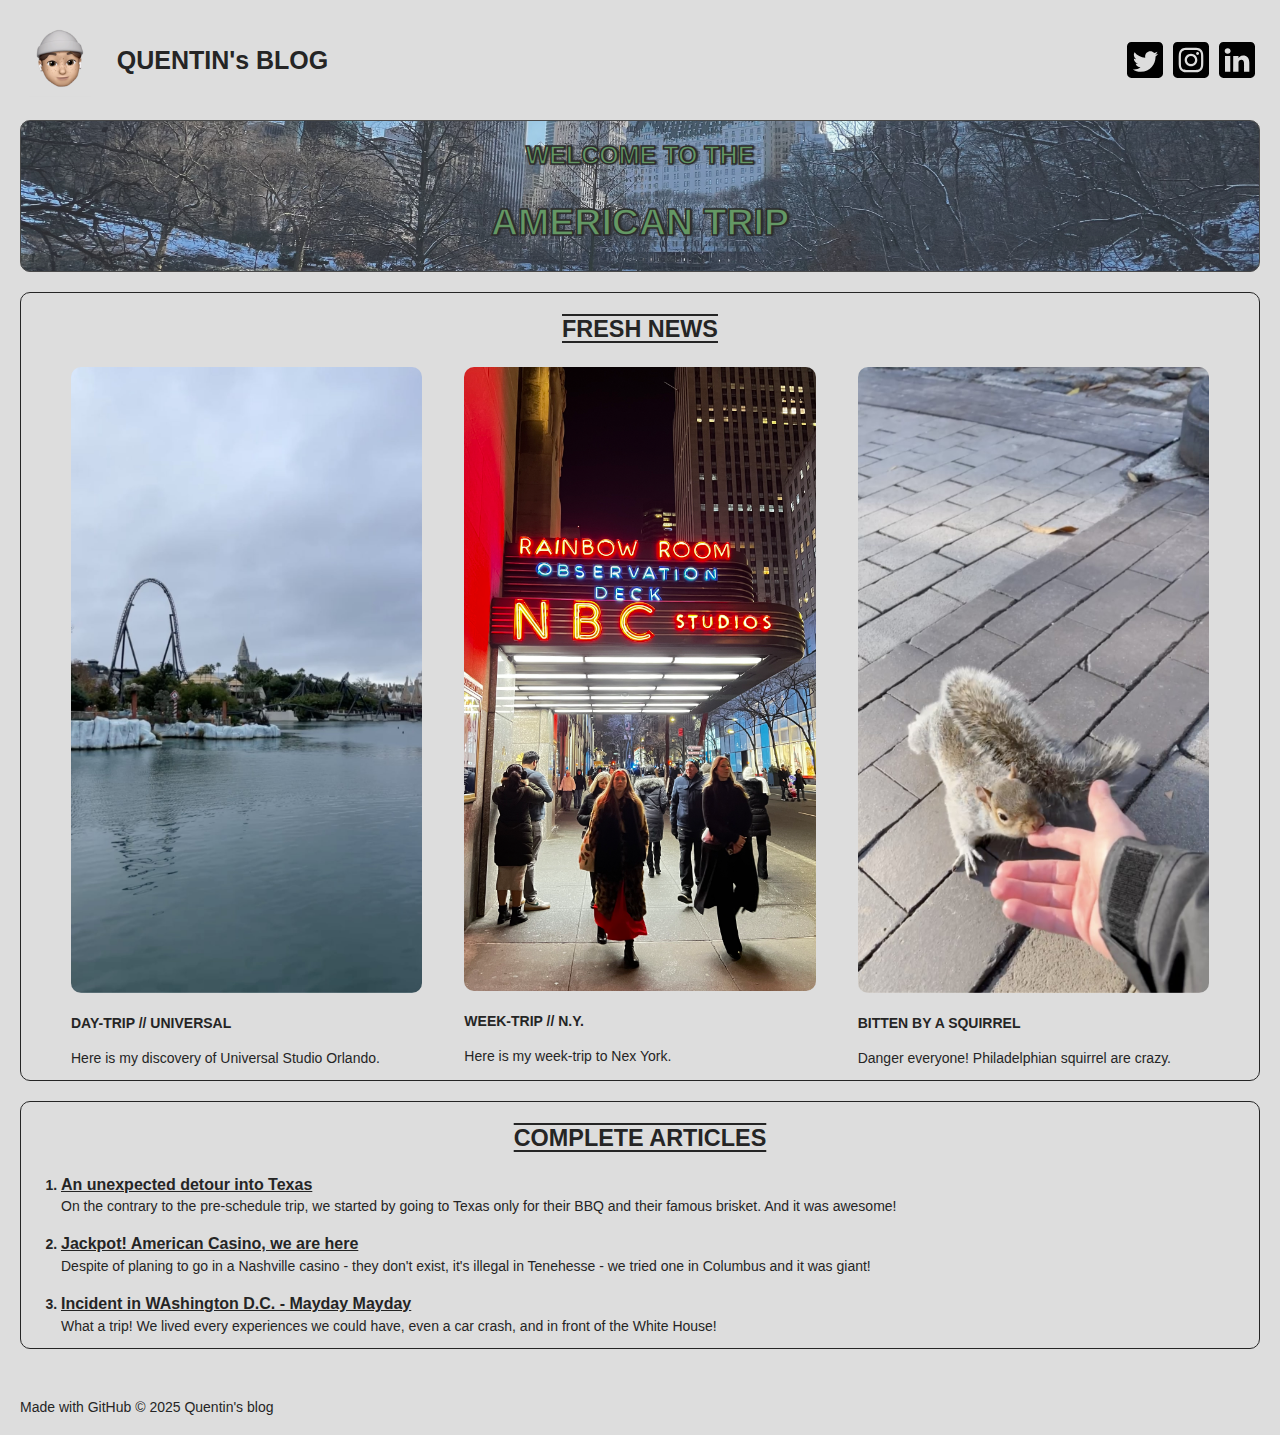
==== index.html @ 6ad4c98b "initial" ====
<!doctype html>
<html class="no-js" lang="en">

<head>
  <meta charset="utf-8">
  <title>Quentin's blog</title>
  <meta name="description" content="Welcome to my blog in the US.">
  <meta name="viewport" content="width=device-width, initial-scale=1">

  <meta property="og:title" content="">
  <meta property="og:type" content="">
  <meta property="og:url" content="">
  <meta property="og:image" content="">

  <link rel="manifest" href="site.webmanifest">
  <link rel="icon" href="icon.png">
  <!-- Place favicon.ico in the root directory -->

  <link rel="stylesheet" href="./css/normalize.css">
  <link rel="stylesheet" href="./css/main.css">

  <meta name="theme-color" content="#fafafa">
</head>

<body>
	<header>
		<div class="face-logo">
			<a class="face-link" href="https://quentinleh.github.io/project-1/">
				<img src="./img/face-logo.png" width="80px" alt="face-logo">
			</a>
		</div>
		<h1 id="top">QUENTIN's BLOG</h1>
		<div class="sm-bar">
			<ul class="social-media-list">
				<li>
					<a href="https://x.com/QuentinLEH" target="_blank">
						<img src="./img/twitter.svg" alt="twitter">
					</a>
				</li>
				<li>
					<a href="https://www.instagram.com/quentin_lehmann/" target="_blank">
						<img src="./img/instagram.svg" alt="instagram">
					</a>
				</li>
				<li>
					<a href="https://www.linkedin.com/in/quentin-lehmann/" target="_blank">
						<img src="./img/linkedin.svg" alt="linkedin">
					</a>
				</li>
			</ul>
		</div>
	</header>

	<main>
		<section class="container-1">
			<div class="zone-c1">
				<p>WELCOME TO THE</p>
				<h2 class="top-content-c1">AMERICAN TRIP</h2>
			</div>
		</section>

		<section class="container-2">
			<div class="zone-c2">
				<div class="top-content">
					<h3>FRESH NEWS</h3>
				</div>
				<div class="list-c2">
					<article class="list-item-c2">
						<a class="link-list-c2" href="https://www.notion.com/" target="_blank">
								<img class="img-list-c2" src="./img/img-universal.jpg" alt="day-trip-to-universal-studio-orlando">
								<h4>DAY-TRIP // UNIVERSAL</h4>
								<p>Here is my discovery of Universal Studio Orlando.</p>
						</a>
					</article>
					<article class="list-item-c2">
						<a class="link-list-c2" href="https://www.notion.com/" target="_blank">
								<img class="img-list-c2" src="./img/img-ny-trip.jpg" alt="week-trip-to-new-york">
								<h4>WEEK-TRIP // N.Y.</h4>
								<p>Here is my week-trip to Nex York.</p>
						</a>
					</article>
					<article class="list-item-c2">
						<a class="link-list-c2" href="https://www.notion.com/" target="_blank">
								<img class="img-list-c2" src="./img/img-sqr-bite.jpg" alt="bitten-by-a-squirrel">
								<h4>BITTEN BY A SQUIRREL</h4>
								<p>Danger everyone! Philadelphian squirrel are crazy.</p>
						</a>
					</article>
					</a>
				</div>
			</div>
		</section>

		<section class="container-3">
			<div class="zone-c3">
				<div class="top-content">
					<h3>COMPLETE ARTICLES</h3>
				</div>
				<div class="number-list">
					<ol>
						<li>
							<article>
								<a href="https://www.notion.com/" target="_blank">
									<h4 class="tittle-list">An unexpected detour into Texas</h4>
									<p class="p-list">On the contrary to the pre-schedule trip, we started by going to Texas only for their BBQ and their famous brisket. And it was awesome!</p>
								</a>
							</article>
						</li>
						<li>
							<article>
								<a href="https://www.notion.com/" target="_blank">
									<h4 class="tittle-list">Jackpot! American Casino, we are here</h4>
									<p class="p-list">Despite of planing to go in a Nashville casino - they don't exist, it's illegal in Tenehesse - we tried one in Columbus and it was giant! </p>
								</a>
							</article>
						</li>
						<li>
							<article>
								<a href="https://www.notion.com/" target="_blank">
									<h4 class="tittle-list">Incident in WAshington D.C. - Mayday Mayday</h4>
									<p class="p-list">What a trip! We lived every experiences we could have, even a car crash, and in front of the White House!</p>
								</a>
							</article>
						</li>
					</ol>
				</div>
			</div>
		</section>
	</main>

	<footer>
		<span>Made with GitHub </span>
		&copy; 2025 Quentin's blog
	</footer>

	<script src="./js/main.js"></script>
</body>

</html>
---- css/main.css ----
html {
    scroll-behavior: smooth;
}

a:focus-visible {
    border: 5px solid #468847;
}

a:hover {
    color: #468847;
}

body {
    font-family: "Helvetica", sans-serif;
    margin: 20px;
    color: #252525;
    background-color: #dddddd;
    font-size: 14px;
    font-weight: light 300;
}

a {
    color: #468847;
    text-decoration: underline;
}

header {
    text-align: left;
    display: flex;
    align-items: center;
    position: relative;
}

.face-link {
    display: flex;
}

.face-logo a:hover {
    color: initial;
    opacity: 50%;
    text-decoration: none;
    background: none;
}

h1 {
    font-size: 25px;
}

.sm-bar {
    position: absolute;
    right: 0px;
}

ul.social-media-list img {
    padding: 5px;
    border-radius: 5px;
    width: 36px;
    height: 36px;
}

ul.social-media-list {
    list-style-type: none;
    margin: 0;
    padding: 0;
    font-size: 0px;
}

ul.social-media-list li {
    display: inline-block;
}

ul.social-media-list a:hover {
    opacity: 50%;
}

.container-1 {
    margin-top: 20px;
    margin-bottom: 20px;
    border: 1px solid #252525;
    border-radius: 10px;
    height: 150px;
    text-align: center;
    position: relative;
    background-image: url('../img/img-ny-view.jpg');
    opacity: 80%;
    background-repeat: no-repeat;
    background-size: cover;
    background-position: center center; 
}

.zone-c1 {
    color: #468847;
    font-size: 25px;
    font-weight: bold;
    -webkit-text-stroke: #000000 1.5px;
    text-shadow: #000000 2px 0 2px;
    position: absolute;
    top: 50%;
    left: 50%;
    transform: translate(-50%,-50%);
}

.container-2 {
    margin-top: 20px;
    margin-bottom: 20px;
    border: 1px solid #252525;
    border-radius: 10px;
}

.top-content {
    font-size: 20px;
    text-align: center;
    text-decoration: underline overline;
    text-underline-offset: 4px;
}

.zone-c2 {
    padding-left: 50px;
    padding-right: 50px;
}

.list-c2 {
    display: flex;
    justify-content: space-between;
}   

.list-item-c2 {
    display: flex;
    flex-direction: column;
    justify-content: space-between;
    width: calc(33.33333% - 28px);
}

.img-list-c2 {
    width: 100%;
    border-radius: 10px;
}

.list-item-c2 a {
    color: #252525;
    text-decoration: none;
    background: none;
}

.list-item-c2 a:hover {
    color: initial;
    opacity: 50%;
    text-decoration: none;
    background: none;
}

.container-3 {
    margin-top: 20px;
    margin-bottom: 50px;
    border: 1px solid #252525;
    border-radius: 10px;
}

.number-list a {
    color: #252525;
    text-decoration: none;
    background: none;
}

.number-list a:hover {
    color: initial;
    opacity: 50%;
    text-decoration: none;
    background: none;
}

.tittle-list {
    font-size: 16px;
    font-weight: 700;
    text-decoration: underline;
    margin-bottom: 4px;
}

.p-list {
    margin-top: 2px;
}

ol > li::marker {
    font-weight: bold;
  }
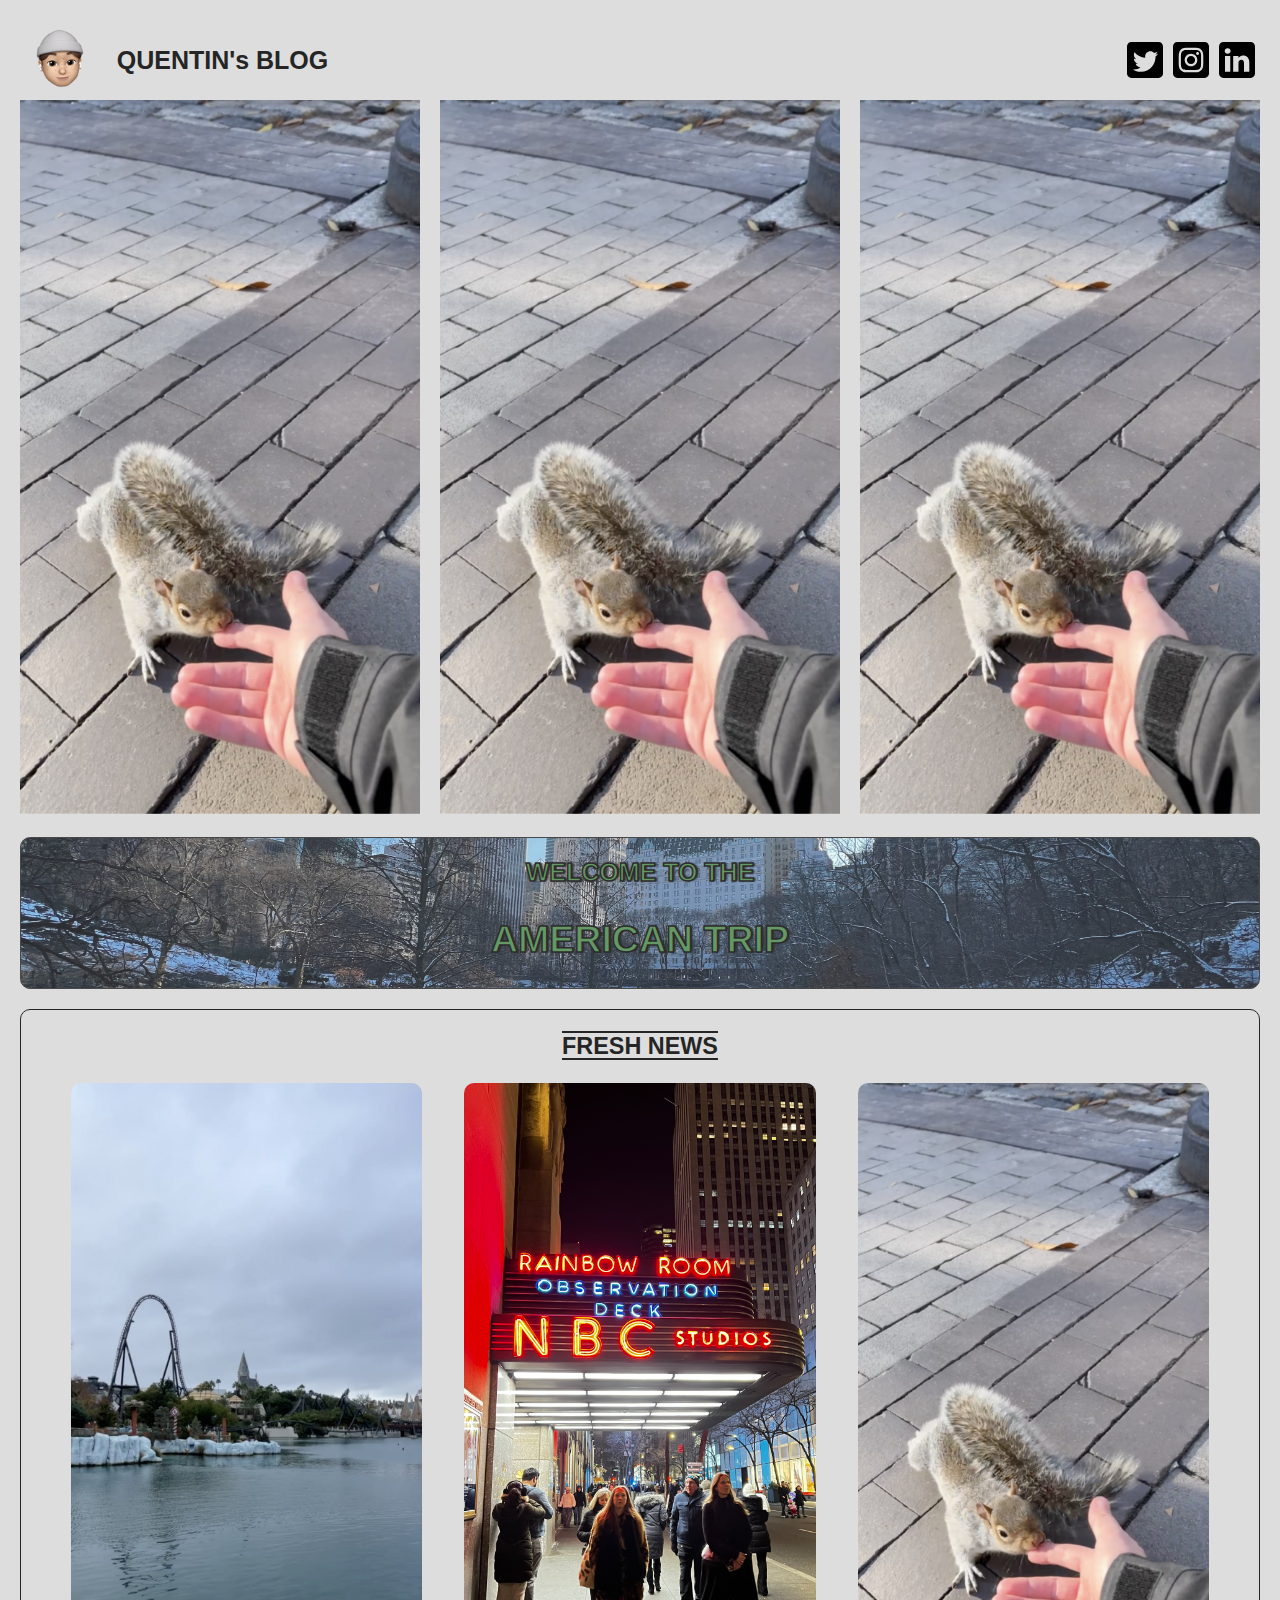
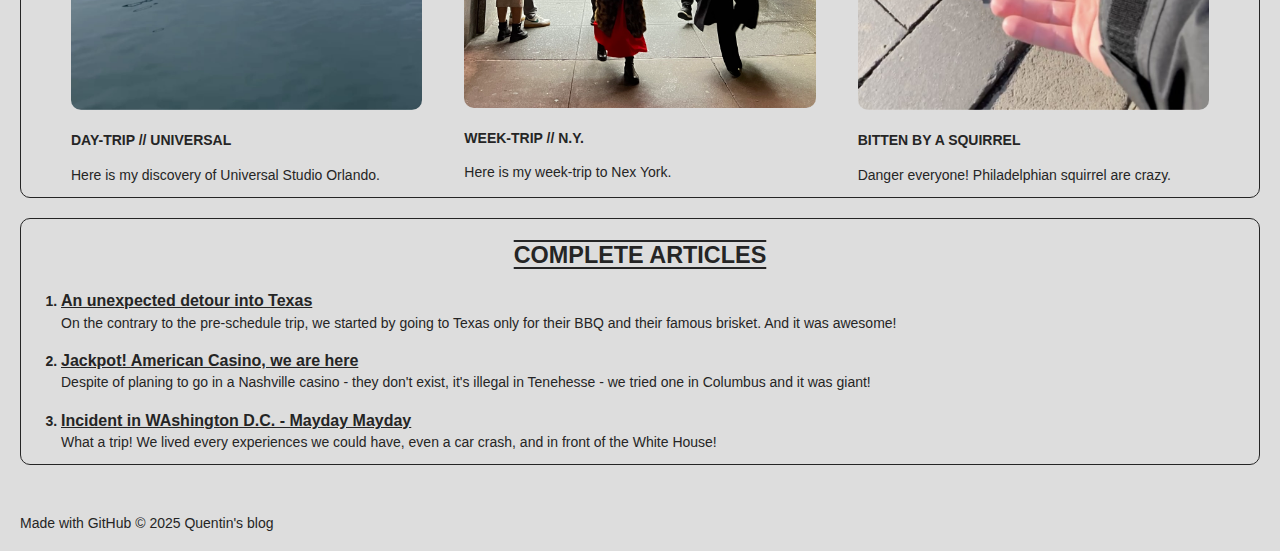
==== commit f8035a29: "test" ====
--- a/index.html
+++ b/index.html
@@ -52,6 +52,15 @@
 	</header>
 
 	<main>
+
+		<div class="test-container">
+			<div class="test-item-row">
+				<div> <img src="./img/img-sqr-bite.jpg" alt=""></div>
+				<div> <img src="./img/img-sqr-bite.jpg" alt=""></div>
+				<div> <img src="./img/img-sqr-bite.jpg" alt=""></div>
+			</div>
+		</div>
+
 		<section class="container-1">
 			<div class="zone-c1">
 				<p>WELCOME TO THE</p>
--- a/css/main.css
+++ b/css/main.css
@@ -183,3 +183,15 @@
 ol > li::marker {
     font-weight: bold;
   }
+
+
+
+.test-item-row {
+    display: flex;
+    gap: 20px;
+    justify-content: center;
+}
+
+.test-item-row img{
+    width: 100%;
+}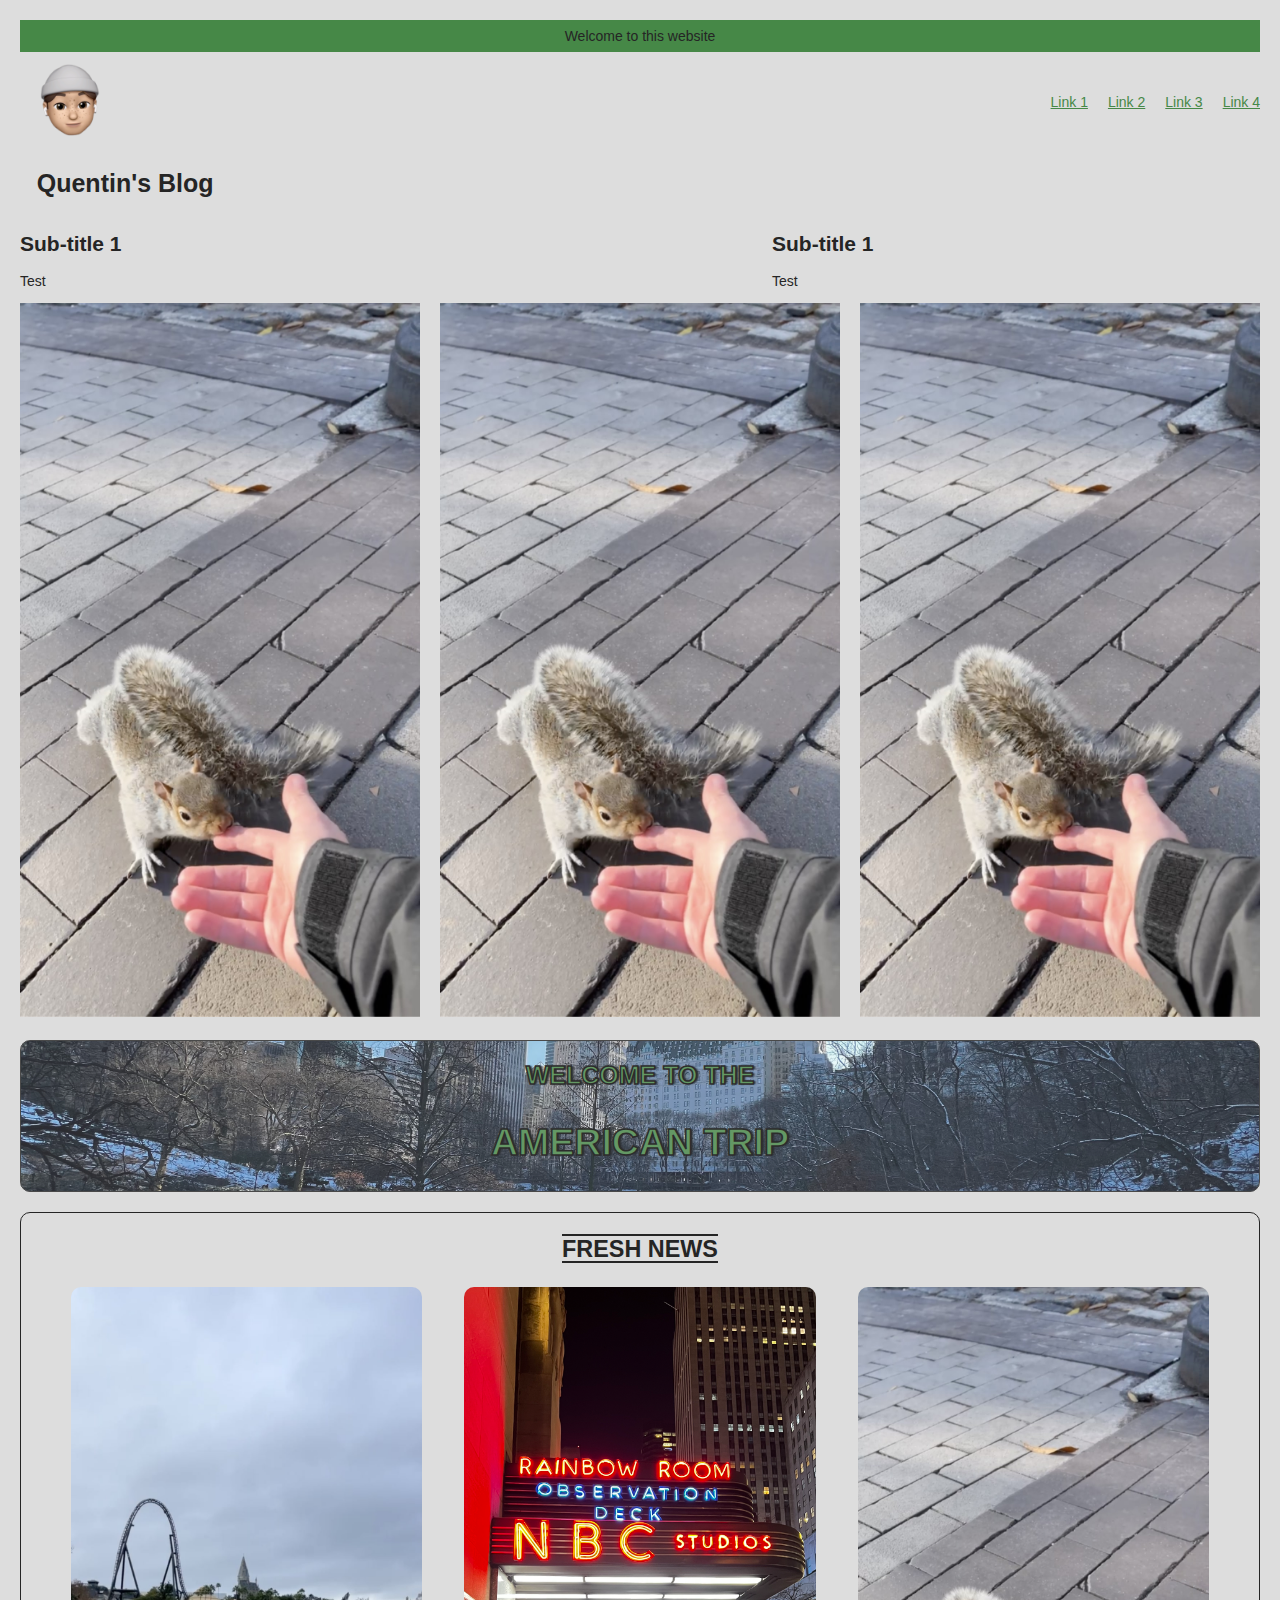
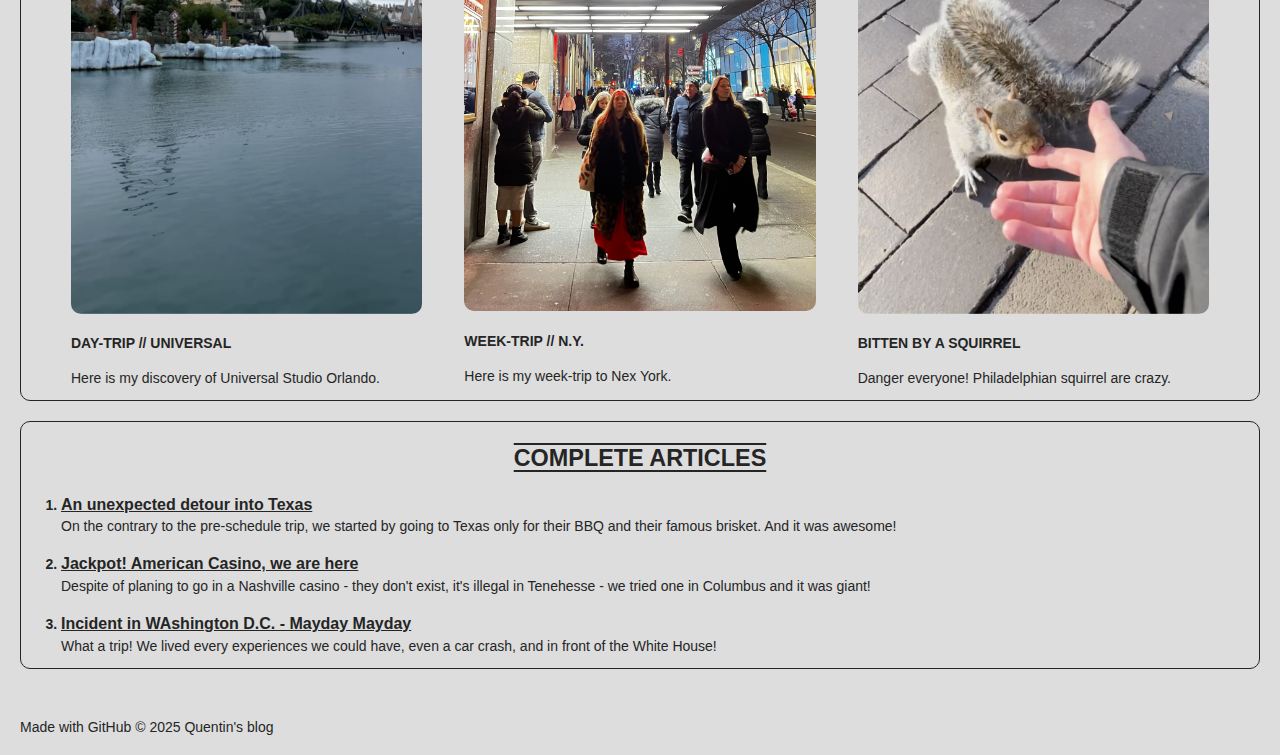
==== commit afe6866d: "Update" ====
--- a/index.html
+++ b/index.html
@@ -23,35 +23,30 @@
 </head>
 
 <body>
-	<header>
-		<div class="face-logo">
-			<a class="face-link" href="https://quentinleh.github.io/project-1/">
-				<img src="./img/face-logo.png" width="80px" alt="face-logo">
-			</a>
-		</div>
-		<h1 id="top">QUENTIN's BLOG</h1>
-		<div class="sm-bar">
-			<ul class="social-media-list">
-				<li>
-					<a href="https://x.com/QuentinLEH" target="_blank">
-						<img src="./img/twitter.svg" alt="twitter">
-					</a>
-				</li>
-				<li>
-					<a href="https://www.instagram.com/quentin_lehmann/" target="_blank">
-						<img src="./img/instagram.svg" alt="instagram">
-					</a>
-				</li>
-				<li>
-					<a href="https://www.linkedin.com/in/quentin-lehmann/" target="_blank">
-						<img src="./img/linkedin.svg" alt="linkedin">
-					</a>
-				</li>
-			</ul>
-		</div>
+	<div class="banner">Welcome to this website</div>
+	<header class="test-header">
+		<img src="./img/face-logo.png" class="img-logo" alt="">
+		<nav>
+			<a href="">Link 1</a>
+			<a href="">Link 2</a>
+			<a href="">Link 3</a>
+			<a href="">Link 4</a>
+		</nav>
 	</header>
 
 	<main>
+		<h1>Quentin's Blog</h1>
+		<div class="test-column">
+			<div>
+				<h2>Sub-title 1</h2>
+				<p>Test</p>
+			</div>
+			<div>
+				<h2>Sub-title 1</h2>
+				<p>Test</p>
+			</div>
+		</div>
+
 
 		<div class="test-container">
 			<div class="test-item-row">
--- a/css/main.css
+++ b/css/main.css
@@ -17,6 +17,10 @@
     background-color: #dddddd;
     font-size: 14px;
     font-weight: light 300;
+    display: flex;
+    flex-direction: column;
+    min-height: 100vh;
+    /* margin: 0px; */
 }
 
 a {
@@ -194,4 +198,34 @@
 
 .test-item-row img{
     width: 100%;
+}
+
+
+.banner {
+    background-color: #468847;
+    text-align: center;
+    padding: 8px;
+}
+
+.test-header {
+    display: flex;
+    align-items: center;
+    justify-content: space-between;
+}
+
+.test-header nav{
+    display: flex;
+    align-items: center;
+    justify-content: space-between;
+    gap: 20px;
+}
+
+.img-logo {
+    width: 100px;
+}
+
+.test-column {
+    display: grid;
+    grid-template-columns: 6fr 4fr;
+    gap: 20px;
 }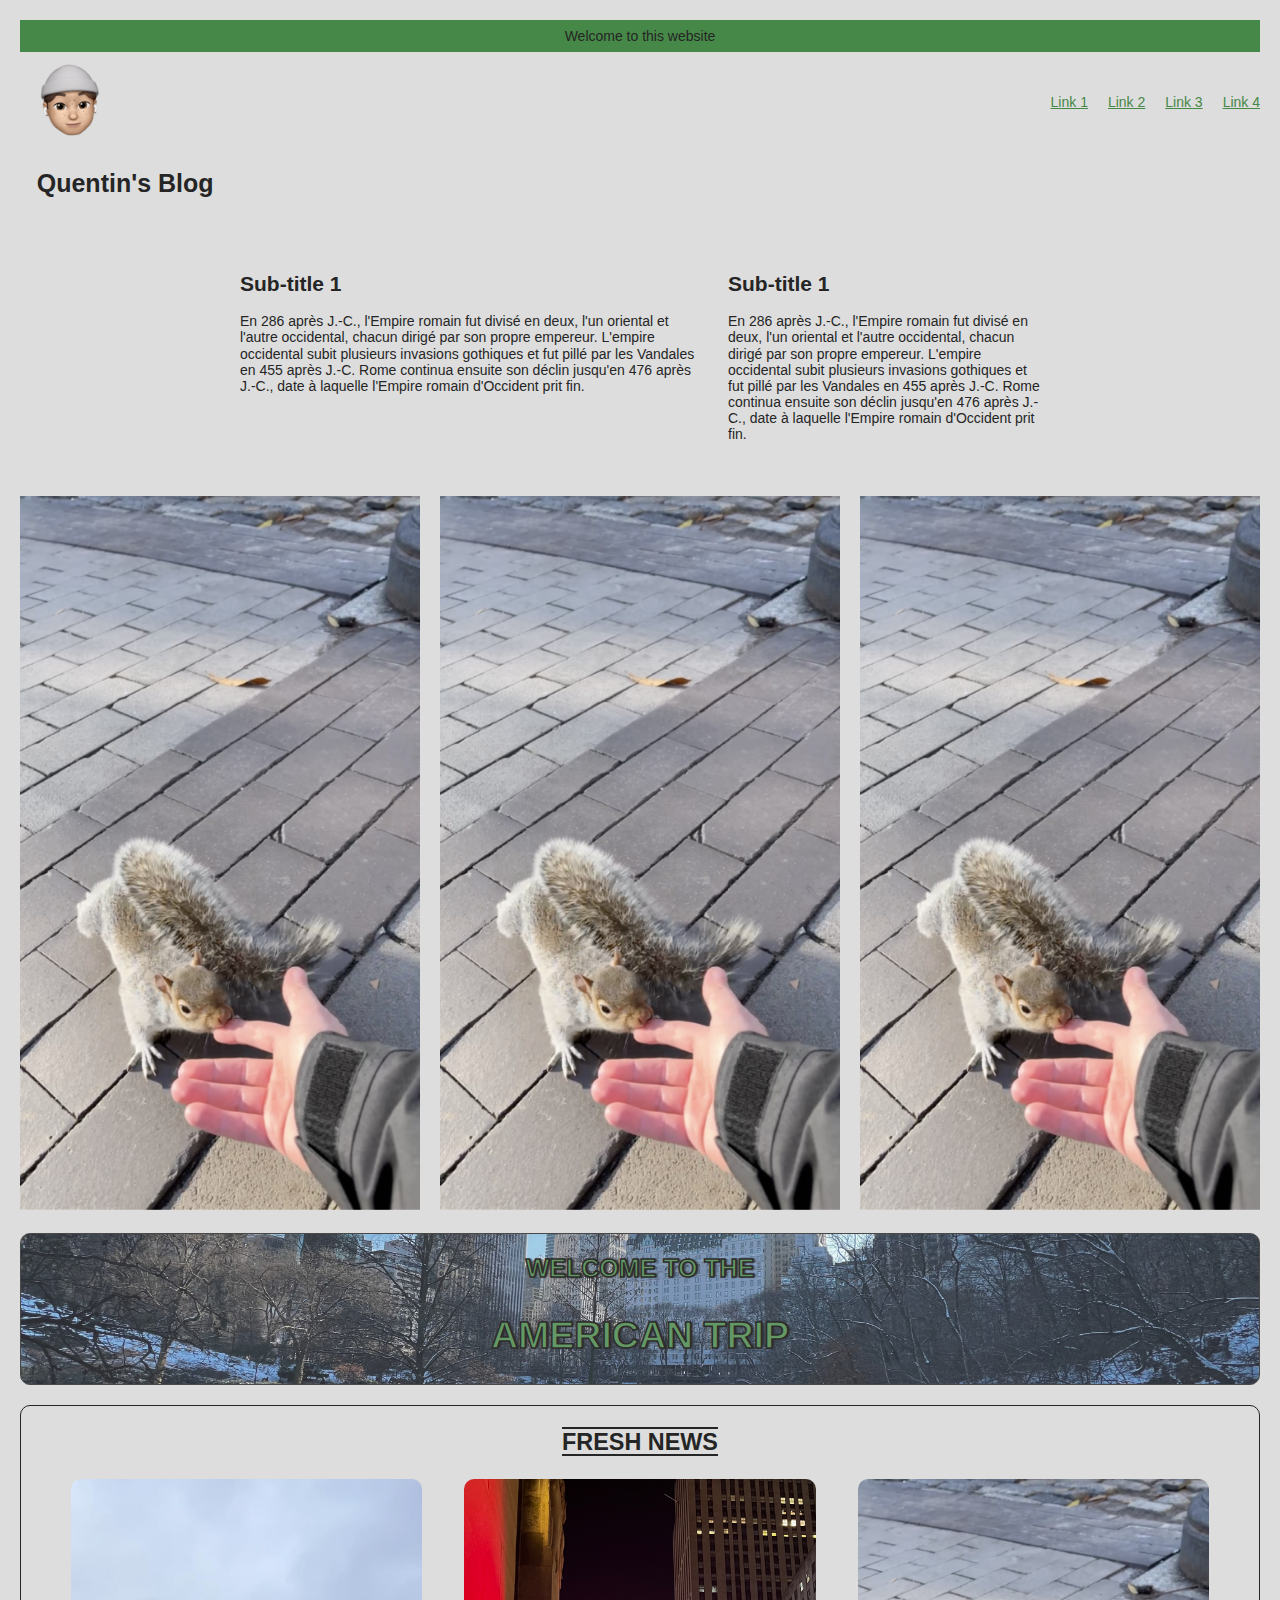
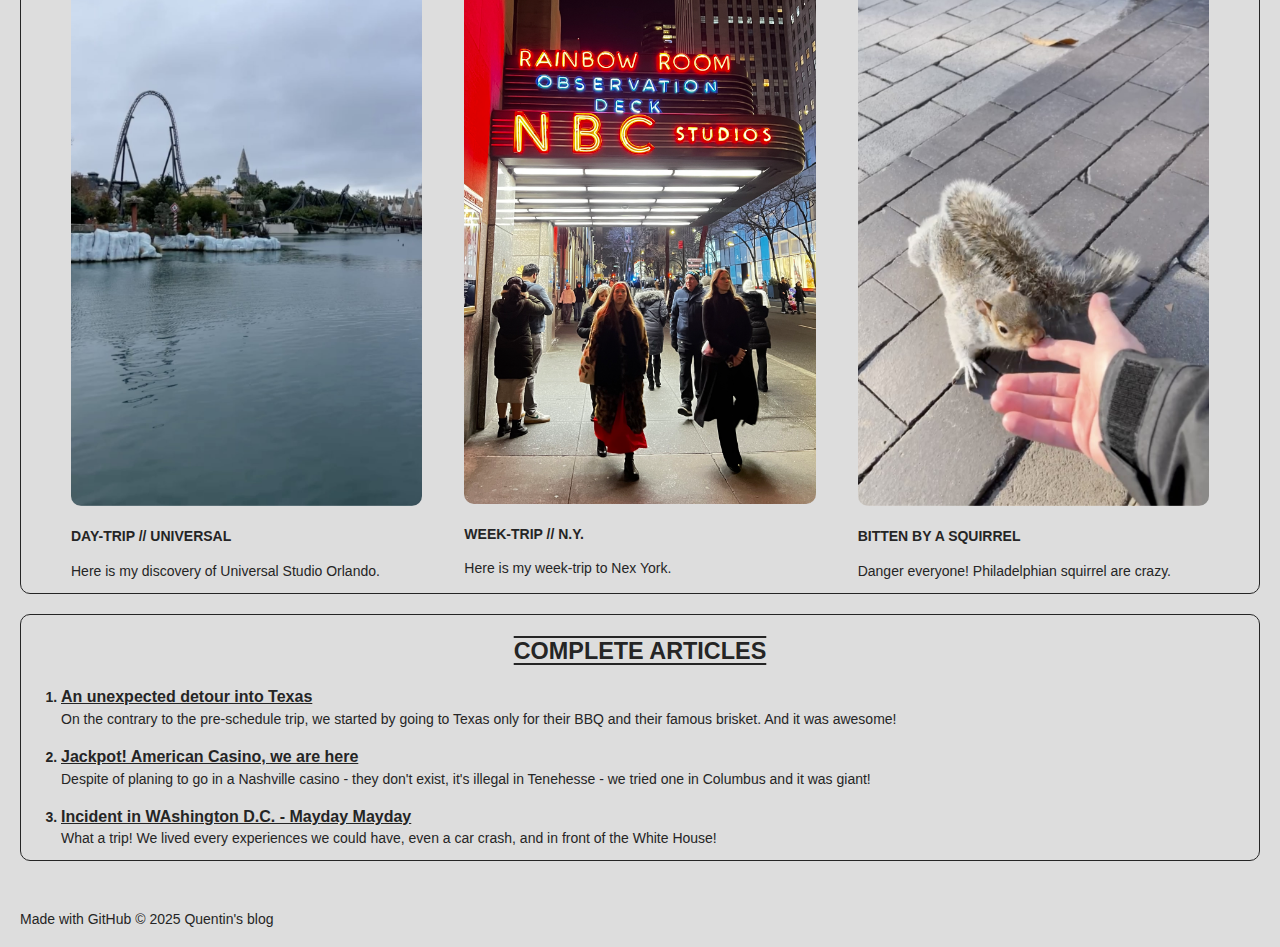
==== commit b820cf2e: "Update" ====
--- a/index.html
+++ b/index.html
@@ -37,13 +37,13 @@
 	<main>
 		<h1>Quentin's Blog</h1>
 		<div class="test-column">
-			<div>
+			<div class="test-column-item1">
 				<h2>Sub-title 1</h2>
-				<p>Test</p>
+				<p>En 286 après J.-C., l'Empire romain fut divisé en deux, l'un oriental et l'autre occidental, chacun dirigé par son propre empereur. L'empire occidental subit plusieurs invasions gothiques et fut pillé par les Vandales en 455 après J.-C. Rome continua ensuite son déclin jusqu'en 476 après J.-C., date à laquelle l'Empire romain d'Occident prit fin.</p>
 			</div>
-			<div>
+			<div class="test-column-item2">
 				<h2>Sub-title 1</h2>
-				<p>Test</p>
+				<p>En 286 après J.-C., l'Empire romain fut divisé en deux, l'un oriental et l'autre occidental, chacun dirigé par son propre empereur. L'empire occidental subit plusieurs invasions gothiques et fut pillé par les Vandales en 455 après J.-C. Rome continua ensuite son déclin jusqu'en 476 après J.-C., date à laquelle l'Empire romain d'Occident prit fin.</p>
 			</div>
 		</div>
 
--- a/css/main.css
+++ b/css/main.css
@@ -225,7 +225,39 @@
 }
 
 .test-column {
-    display: grid;
+    /*display: grid;
     grid-template-columns: 6fr 4fr;
+    gap: 20px;*/
+    display: flex;
     gap: 20px;
+    padding: 40px;
+    flex-wrap: none;
+    max-width: 800px;
+    margin-left: auto;
+    margin-right: auto;
+}
+
+@media (max-width: 768px) {
+    .test-column {
+        flex-direction: column;
+    }
+}
+
+@media (max-width: 480px) {
+    .test-column {
+        padding: 20px;
+    }
+}
+
+.test-column-item1 {
+    flex: 60%;
+}
+
+.test-column-item2 {
+    flex: 40%;
+}
+
+img {
+    max-width: 100%;
+    height: auto;
 }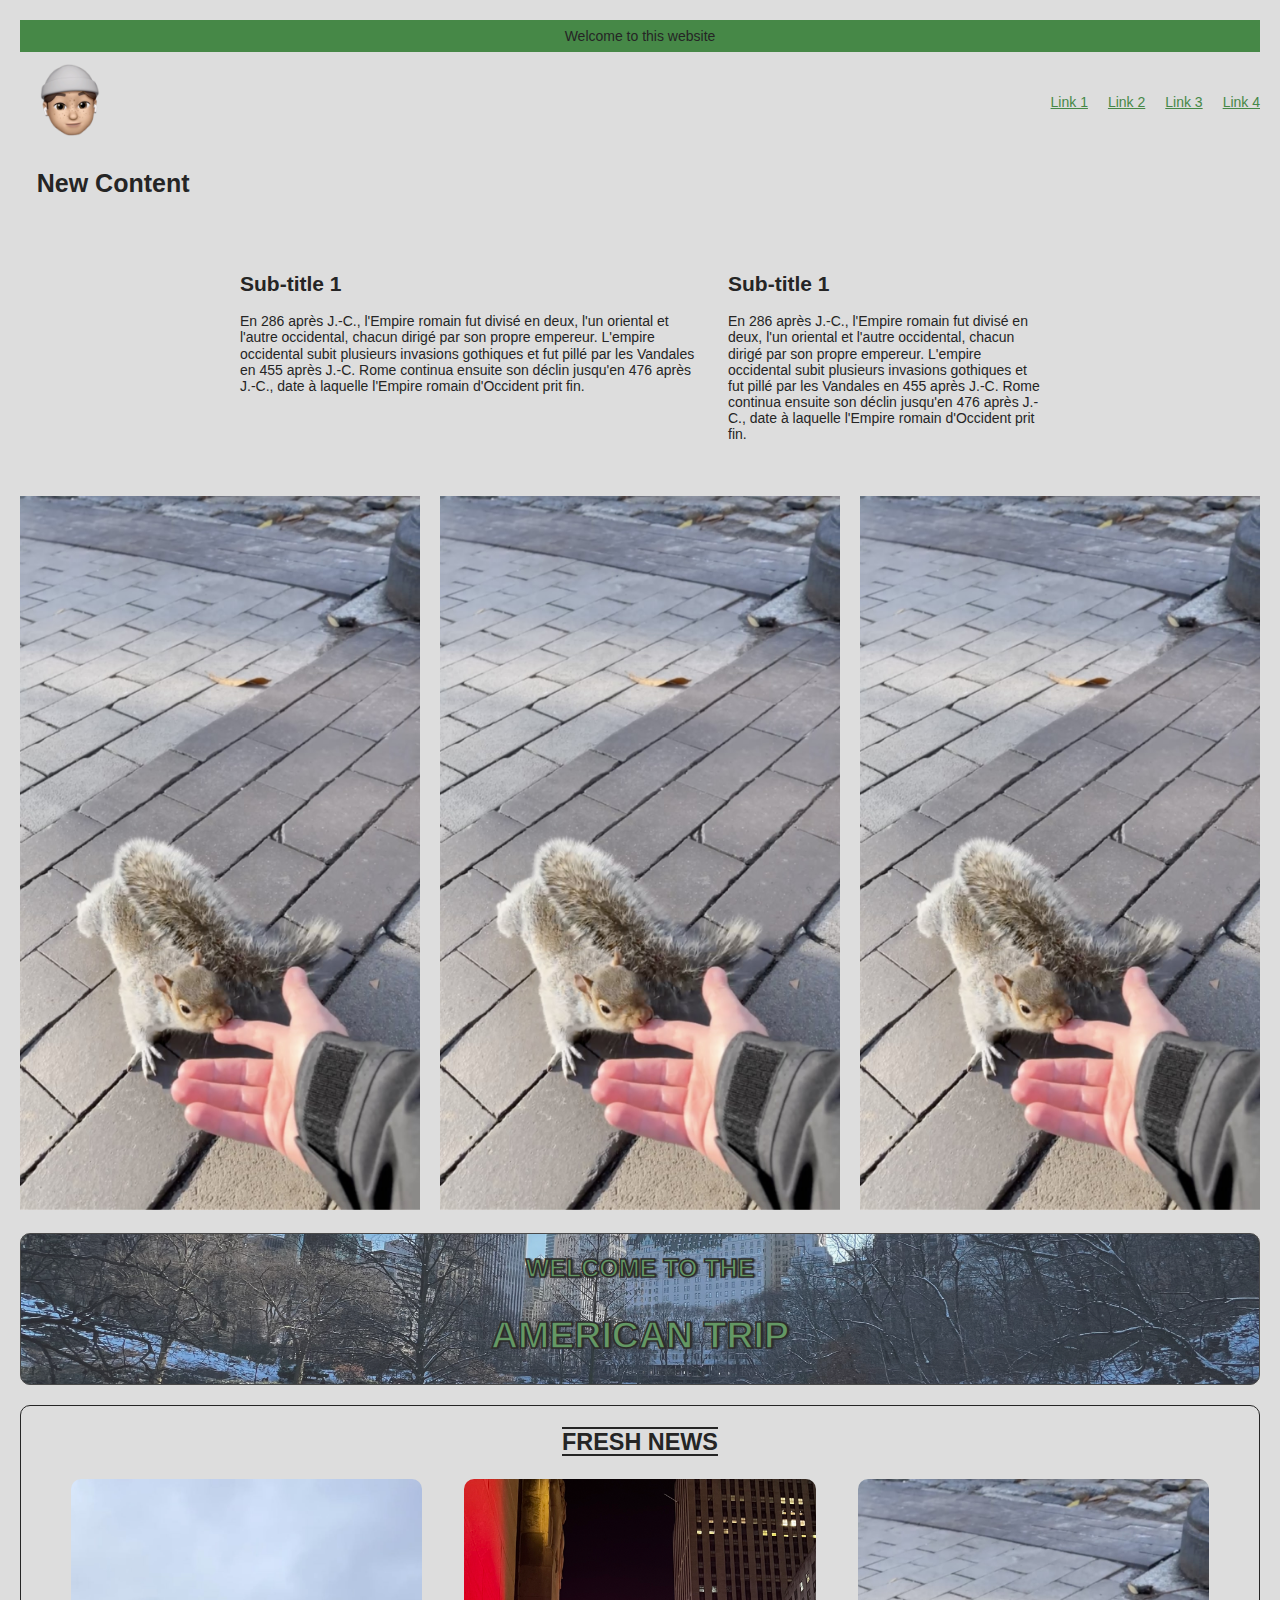
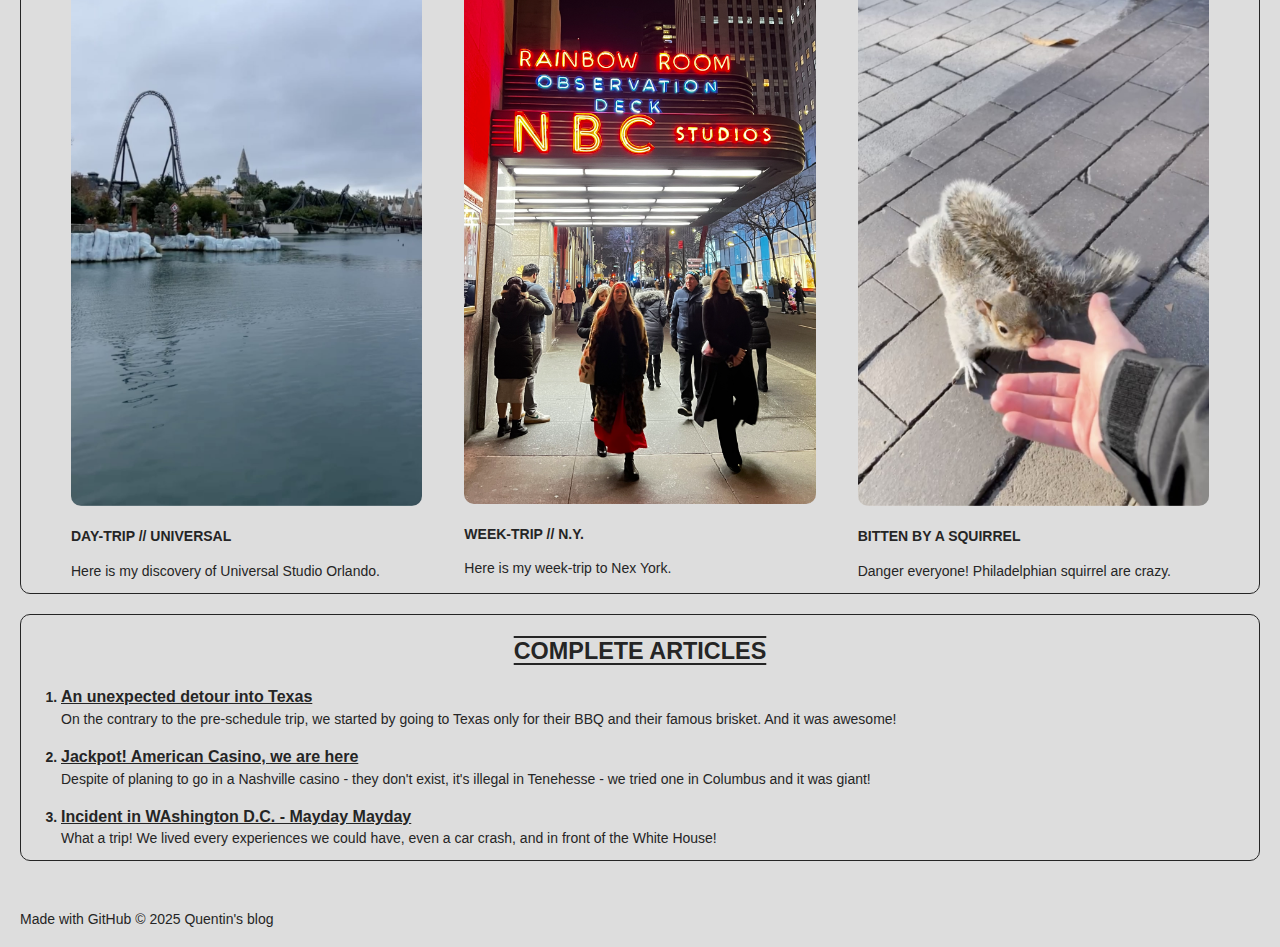
==== commit e109d993: "Update" ====
--- a/index.html
+++ b/index.html
@@ -35,7 +35,7 @@
 	</header>
 
 	<main>
-		<h1>Quentin's Blog</h1>
+		<h1 id="page-title">Quentin's Blog</h1>
 		<div class="test-column">
 			<div class="test-column-item1">
 				<h2>Sub-title 1</h2>
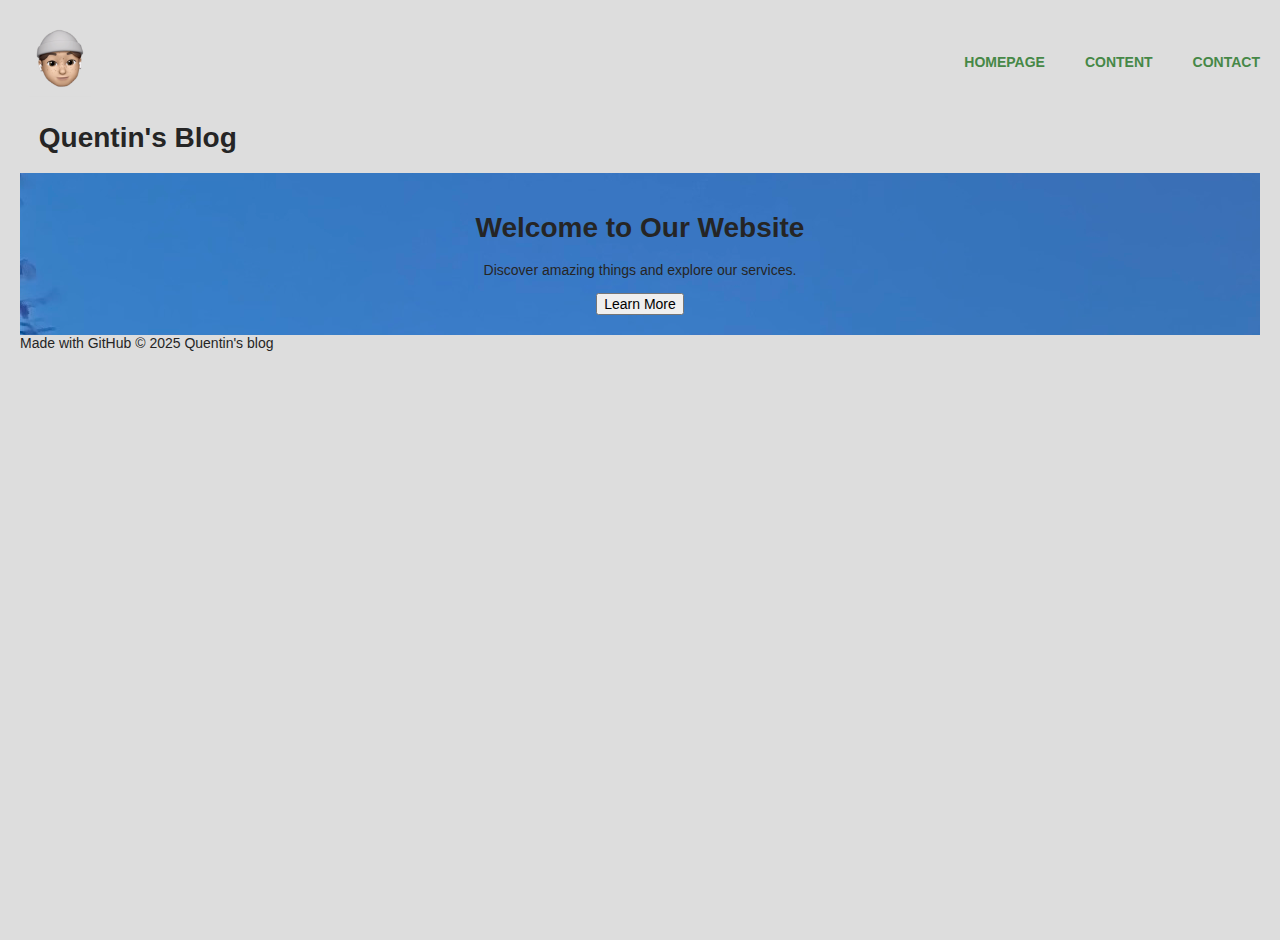
==== commit 2706c20a: "Update reset of the website for a clear creation" ====
--- a/index.html
+++ b/index.html
@@ -14,7 +14,6 @@
 
   <link rel="manifest" href="site.webmanifest">
   <link rel="icon" href="icon.png">
-  <!-- Place favicon.ico in the root directory -->
 
   <link rel="stylesheet" href="./css/normalize.css">
   <link rel="stylesheet" href="./css/main.css">
@@ -23,113 +22,30 @@
 </head>
 
 <body>
-	<div class="banner">Welcome to this website</div>
-	<header class="test-header">
-		<img src="./img/face-logo.png" class="img-logo" alt="">
-		<nav>
-			<a href="">Link 1</a>
-			<a href="">Link 2</a>
-			<a href="">Link 3</a>
-			<a href="">Link 4</a>
+	<header class="header">
+		<div class="face-logo">
+			<a class="face-link" href="https://quentinleh.github.io/project-1/">
+				<img src="./img/face-logo.png" width="80px" alt="face-logo">
+			</a>
+		</div>
+		<button class="menu-toggle" aria-expanded="false" aria-controls="offcanvas-menu">Menu</button>
+    	<nav id="offcanvas-menu" class="menu">
+			<a href="">HOMEPAGE</a>
+			<a href="">CONTENT</a>
+			<a href="">CONTACT</a>
 		</nav>
 	</header>
 
 	<main>
 		<h1 id="page-title">Quentin's Blog</h1>
-		<div class="test-column">
-			<div class="test-column-item1">
-				<h2>Sub-title 1</h2>
-				<p>En 286 après J.-C., l'Empire romain fut divisé en deux, l'un oriental et l'autre occidental, chacun dirigé par son propre empereur. L'empire occidental subit plusieurs invasions gothiques et fut pillé par les Vandales en 455 après J.-C. Rome continua ensuite son déclin jusqu'en 476 après J.-C., date à laquelle l'Empire romain d'Occident prit fin.</p>
-			</div>
-			<div class="test-column-item2">
-				<h2>Sub-title 1</h2>
-				<p>En 286 après J.-C., l'Empire romain fut divisé en deux, l'un oriental et l'autre occidental, chacun dirigé par son propre empereur. L'empire occidental subit plusieurs invasions gothiques et fut pillé par les Vandales en 455 après J.-C. Rome continua ensuite son déclin jusqu'en 476 après J.-C., date à laquelle l'Empire romain d'Occident prit fin.</p>
+
+		<div class="hero">
+			<div class="hero-content">
+				<h1>Welcome to Our Website</h1>
+				<p>Discover amazing things and explore our services.</p>
+				<button>Learn More</button>
 			</div>
 		</div>
-
-
-		<div class="test-container">
-			<div class="test-item-row">
-				<div> <img src="./img/img-sqr-bite.jpg" alt=""></div>
-				<div> <img src="./img/img-sqr-bite.jpg" alt=""></div>
-				<div> <img src="./img/img-sqr-bite.jpg" alt=""></div>
-			</div>
-		</div>
-
-		<section class="container-1">
-			<div class="zone-c1">
-				<p>WELCOME TO THE</p>
-				<h2 class="top-content-c1">AMERICAN TRIP</h2>
-			</div>
-		</section>
-
-		<section class="container-2">
-			<div class="zone-c2">
-				<div class="top-content">
-					<h3>FRESH NEWS</h3>
-				</div>
-				<div class="list-c2">
-					<article class="list-item-c2">
-						<a class="link-list-c2" href="https://www.notion.com/" target="_blank">
-								<img class="img-list-c2" src="./img/img-universal.jpg" alt="day-trip-to-universal-studio-orlando">
-								<h4>DAY-TRIP // UNIVERSAL</h4>
-								<p>Here is my discovery of Universal Studio Orlando.</p>
-						</a>
-					</article>
-					<article class="list-item-c2">
-						<a class="link-list-c2" href="https://www.notion.com/" target="_blank">
-								<img class="img-list-c2" src="./img/img-ny-trip.jpg" alt="week-trip-to-new-york">
-								<h4>WEEK-TRIP // N.Y.</h4>
-								<p>Here is my week-trip to Nex York.</p>
-						</a>
-					</article>
-					<article class="list-item-c2">
-						<a class="link-list-c2" href="https://www.notion.com/" target="_blank">
-								<img class="img-list-c2" src="./img/img-sqr-bite.jpg" alt="bitten-by-a-squirrel">
-								<h4>BITTEN BY A SQUIRREL</h4>
-								<p>Danger everyone! Philadelphian squirrel are crazy.</p>
-						</a>
-					</article>
-					</a>
-				</div>
-			</div>
-		</section>
-
-		<section class="container-3">
-			<div class="zone-c3">
-				<div class="top-content">
-					<h3>COMPLETE ARTICLES</h3>
-				</div>
-				<div class="number-list">
-					<ol>
-						<li>
-							<article>
-								<a href="https://www.notion.com/" target="_blank">
-									<h4 class="tittle-list">An unexpected detour into Texas</h4>
-									<p class="p-list">On the contrary to the pre-schedule trip, we started by going to Texas only for their BBQ and their famous brisket. And it was awesome!</p>
-								</a>
-							</article>
-						</li>
-						<li>
-							<article>
-								<a href="https://www.notion.com/" target="_blank">
-									<h4 class="tittle-list">Jackpot! American Casino, we are here</h4>
-									<p class="p-list">Despite of planing to go in a Nashville casino - they don't exist, it's illegal in Tenehesse - we tried one in Columbus and it was giant! </p>
-								</a>
-							</article>
-						</li>
-						<li>
-							<article>
-								<a href="https://www.notion.com/" target="_blank">
-									<h4 class="tittle-list">Incident in WAshington D.C. - Mayday Mayday</h4>
-									<p class="p-list">What a trip! We lived every experiences we could have, even a car crash, and in front of the White House!</p>
-								</a>
-							</article>
-						</li>
-					</ol>
-				</div>
-			</div>
-		</section>
 	</main>
 
 	<footer>
--- a/css/main.css
+++ b/css/main.css
@@ -1,6 +1,13 @@
+/* GENERAL RULES */
+/* ----------------------------------------- */
 html {
     scroll-behavior: smooth;
 }
+
+a { 
+    color: #468847;
+    text-decoration: underline;
+} /* Link style */
 
 a:focus-visible {
     border: 5px solid #468847;
@@ -8,7 +15,9 @@
 
 a:hover {
     color: #468847;
-}
+} /* Link style when you have your mouse on it */
+
+button { cursor:pointer; } /* Cursor style for buttons */
 
 body {
     font-family: "Helvetica", sans-serif;
@@ -22,21 +31,22 @@
     min-height: 100vh;
     /* margin: 0px; */
 }
+/* ----------------------------------------- */
 
-a {
-    color: #468847;
-    text-decoration: underline;
+
+/* HEADER */
+/* ----------------------------------------- */
+.header {
+    display: flex;
+    align-items: center;
+    justify-content: space-between;
 }
 
-header {
-    text-align: left;
+.header nav{
     display: flex;
     align-items: center;
-    position: relative;
-}
-
-.face-link {
-    display: flex;
+    justify-content: space-between;
+    gap: 40px;
 }
 
 .face-logo a:hover {
@@ -45,11 +55,112 @@
     text-decoration: none;
     background: none;
 }
+/* ----------------------------------------- */
 
-h1 {
-    font-size: 25px;
-}
 
+/* RESPONSIVE NAV */
+/* ----------------------------------------- */
+.offcanvas-nav {
+    position: relative; /* To position the menu within */
+  }
+
+  .menu {
+    position: fixed; /* Fixed position for overlay effect */
+    top: 164px;
+    right: 0;
+    height: 100%;
+    width: 250px; /* Adjust width as needed */
+    box-shadow: 2px 0 5px rgba(0, 0, 0, 0.2); /* Add a subtle shadow */
+    transform: translateX(100%); /* Initially slide out to the left */
+    transition: transform 0.3s ease; /* Smooth transition */
+  }
+
+  @media (max-width: 768px) {
+    .menu {
+			flex-direction: column;
+			padding: 20px;
+            background-color: #468847;
+		}
+        .menu a {
+            color: #ffffff;
+            text-decoration: none;
+            font-weight: bold;
+		}
+        .menu a:hover {
+            opacity: 50%;
+          }
+	}
+
+  .menu.expanded {
+    transform: translateX(0); /* Slide in when expanded */
+  }
+
+  .menu-toggle {
+    color: transparent;
+    background-image: url(../img/menu-icon.png);
+    background-color: transparent;
+    background-repeat: no-repeat;
+    background-size: contain;
+    border: none;
+    width: 40px;
+    height: 40px;
+  }
+
+  .menu-toggle:hover {
+    opacity: 50%;
+  }
+
+  @media (min-width: 768px) {
+  .offcanvas-nav {
+      display: block; /* Show the full navigation on larger screens */
+    }
+  .menu {
+      display: block; /* Ensure menu is visible on larger screens */
+      position: static; /* Remove fixed positioning */
+      width: auto;
+      transform: none; /* No need for transitions */
+      box-shadow: none;
+    }
+  .menu-toggle {
+      display: none; /* Hide the toggle button on larger screens */
+    }
+    .menu a {
+        text-decoration: none;
+        font-weight: bold;
+      }
+    .menu a:hover {
+        opacity: 50%;
+      }
+  }
+/* ----------------------------------------- */
+
+
+/* HERO CONTENT */
+/* ----------------------------------------- */
+.hero {
+    width: 100%;
+    max-width: 1200px;
+    margin: 0 auto;
+    padding: 20px;
+    background-image: url('../img/img-ny-view.jpg');
+    }
+
+    .hero-content {
+    width: 90%; /* Takes up 90% of the .hero container */
+    margin: 0 auto; /* Center the content */
+    text-align: center;
+    }
+
+    @media (max-width: 768px) {
+        .hero-content {
+            width: 100%; /* Adjust width for smaller screens */
+        }
+    }
+/* ----------------------------------------- */
+
+
+/* SM BAR */
+/* ----------------------------------------- */
 .sm-bar {
     position: absolute;
     right: 0px;
@@ -76,188 +187,4 @@
 ul.social-media-list a:hover {
     opacity: 50%;
 }
-
-.container-1 {
-    margin-top: 20px;
-    margin-bottom: 20px;
-    border: 1px solid #252525;
-    border-radius: 10px;
-    height: 150px;
-    text-align: center;
-    position: relative;
-    background-image: url('../img/img-ny-view.jpg');
-    opacity: 80%;
-    background-repeat: no-repeat;
-    background-size: cover;
-    background-position: center center; 
-}
-
-.zone-c1 {
-    color: #468847;
-    font-size: 25px;
-    font-weight: bold;
-    -webkit-text-stroke: #000000 1.5px;
-    text-shadow: #000000 2px 0 2px;
-    position: absolute;
-    top: 50%;
-    left: 50%;
-    transform: translate(-50%,-50%);
-}
-
-.container-2 {
-    margin-top: 20px;
-    margin-bottom: 20px;
-    border: 1px solid #252525;
-    border-radius: 10px;
-}
-
-.top-content {
-    font-size: 20px;
-    text-align: center;
-    text-decoration: underline overline;
-    text-underline-offset: 4px;
-}
-
-.zone-c2 {
-    padding-left: 50px;
-    padding-right: 50px;
-}
-
-.list-c2 {
-    display: flex;
-    justify-content: space-between;
-}   
-
-.list-item-c2 {
-    display: flex;
-    flex-direction: column;
-    justify-content: space-between;
-    width: calc(33.33333% - 28px);
-}
-
-.img-list-c2 {
-    width: 100%;
-    border-radius: 10px;
-}
-
-.list-item-c2 a {
-    color: #252525;
-    text-decoration: none;
-    background: none;
-}
-
-.list-item-c2 a:hover {
-    color: initial;
-    opacity: 50%;
-    text-decoration: none;
-    background: none;
-}
-
-.container-3 {
-    margin-top: 20px;
-    margin-bottom: 50px;
-    border: 1px solid #252525;
-    border-radius: 10px;
-}
-
-.number-list a {
-    color: #252525;
-    text-decoration: none;
-    background: none;
-}
-
-.number-list a:hover {
-    color: initial;
-    opacity: 50%;
-    text-decoration: none;
-    background: none;
-}
-
-.tittle-list {
-    font-size: 16px;
-    font-weight: 700;
-    text-decoration: underline;
-    margin-bottom: 4px;
-}
-
-.p-list {
-    margin-top: 2px;
-}
-
-ol > li::marker {
-    font-weight: bold;
-  }
-
-
-
-.test-item-row {
-    display: flex;
-    gap: 20px;
-    justify-content: center;
-}
-
-.test-item-row img{
-    width: 100%;
-}
-
-
-.banner {
-    background-color: #468847;
-    text-align: center;
-    padding: 8px;
-}
-
-.test-header {
-    display: flex;
-    align-items: center;
-    justify-content: space-between;
-}
-
-.test-header nav{
-    display: flex;
-    align-items: center;
-    justify-content: space-between;
-    gap: 20px;
-}
-
-.img-logo {
-    width: 100px;
-}
-
-.test-column {
-    /*display: grid;
-    grid-template-columns: 6fr 4fr;
-    gap: 20px;*/
-    display: flex;
-    gap: 20px;
-    padding: 40px;
-    flex-wrap: none;
-    max-width: 800px;
-    margin-left: auto;
-    margin-right: auto;
-}
-
-@media (max-width: 768px) {
-    .test-column {
-        flex-direction: column;
-    }
-}
-
-@media (max-width: 480px) {
-    .test-column {
-        padding: 20px;
-    }
-}
-
-.test-column-item1 {
-    flex: 60%;
-}
-
-.test-column-item2 {
-    flex: 40%;
-}
-
-img {
-    max-width: 100%;
-    height: auto;
-}+/* ----------------------------------------- */
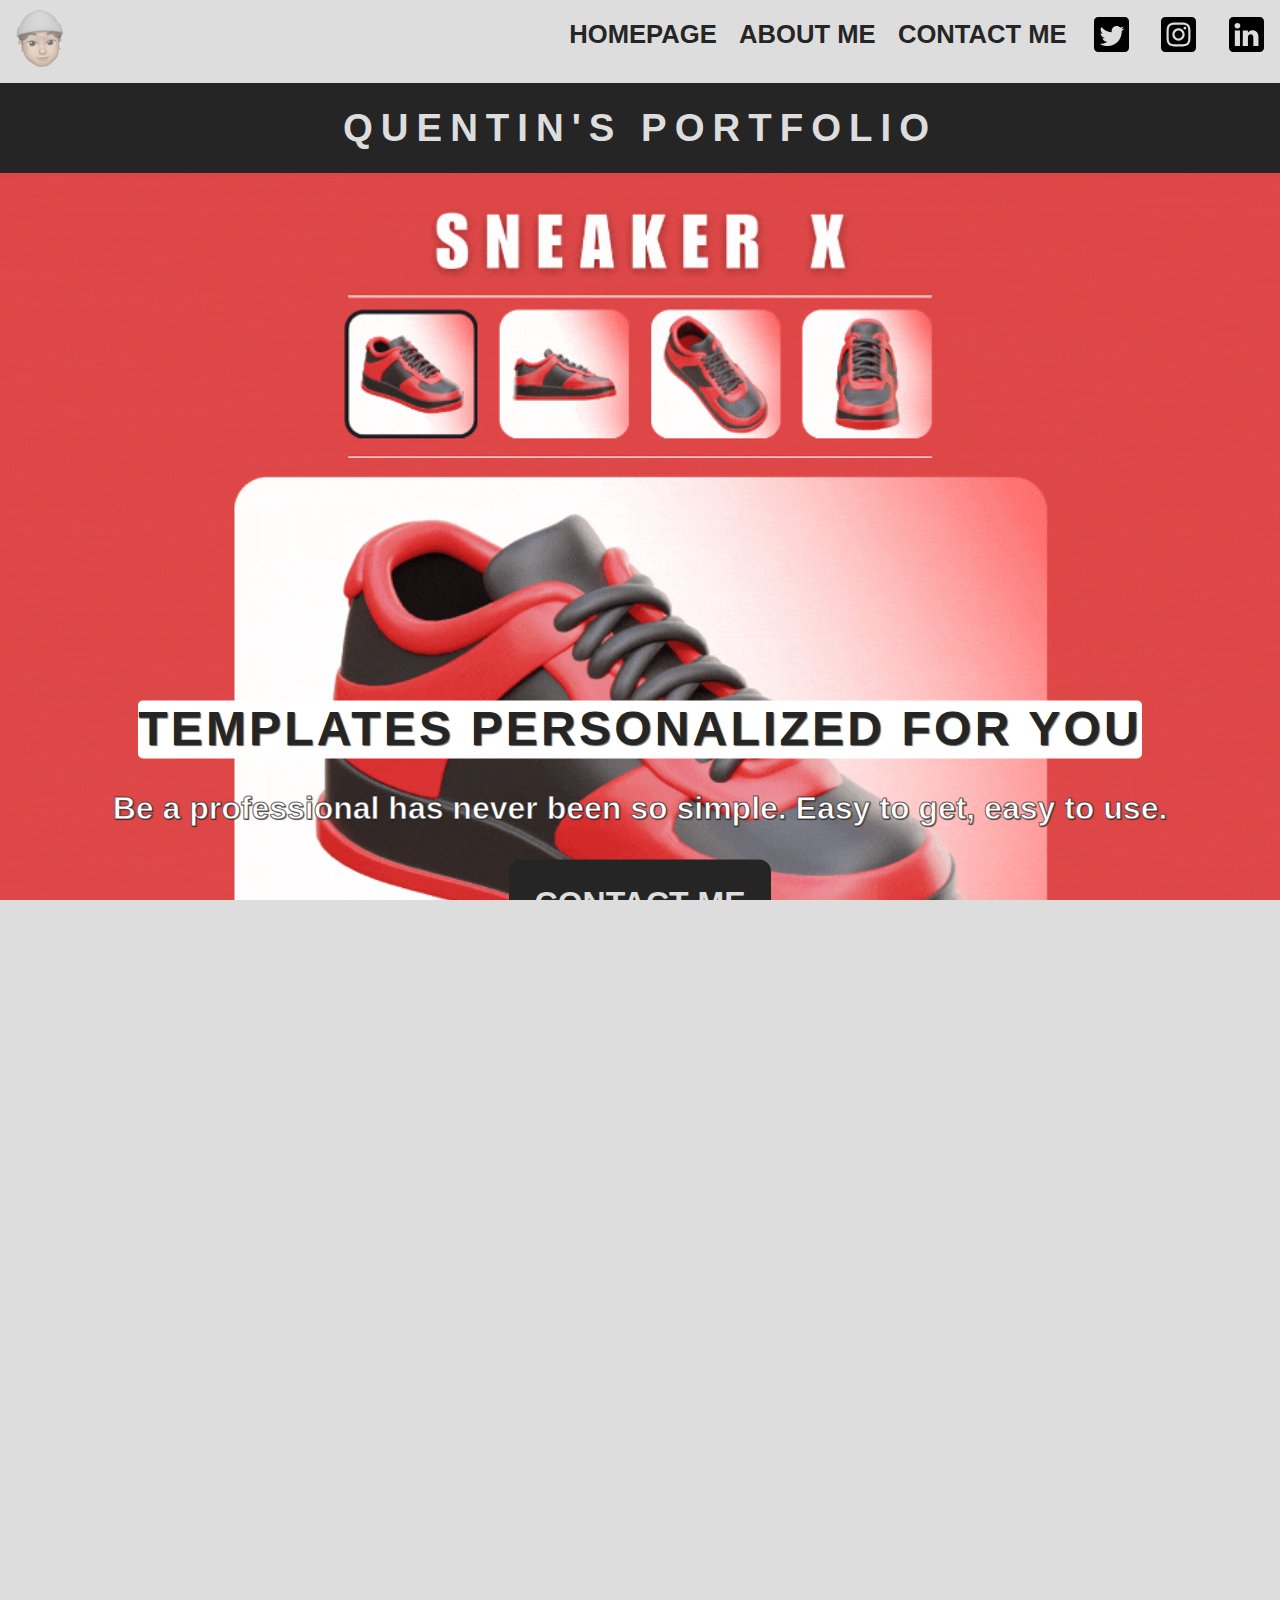
==== commit 1a9edd05: "Label correction after examining it on WebM" ====
--- a/index.html
+++ b/index.html
@@ -3,8 +3,8 @@
 
 <head>
   <meta charset="utf-8">
-  <title>Quentin's blog</title>
-  <meta name="description" content="Welcome to my blog in the US.">
+  <title>Quentin's portfolio</title>
+  <meta name="description" content="Welcome to my portfolio.">
   <meta name="viewport" content="width=device-width, initial-scale=1">
 
   <meta property="og:title" content="">
@@ -24,33 +24,89 @@
 <body>
 	<header class="header">
 		<div class="face-logo">
-			<a class="face-link" href="https://quentinleh.github.io/project-1/">
-				<img src="./img/face-logo.png" width="80px" alt="face-logo">
+			<a class="face-link" href="./index.html">
+				<img src="./img/face-logo.png" width="80px" alt="logo-of-quentin-portfolio">
 			</a>
 		</div>
-		<button class="menu-toggle" aria-expanded="false" aria-controls="offcanvas-menu">Menu</button>
-    	<nav id="offcanvas-menu" class="menu">
-			<a href="">HOMEPAGE</a>
-			<a href="">CONTENT</a>
-			<a href="">CONTACT</a>
+		<nav>
+			<div class="navbar">
+				<div class="container nav-container">
+					<input type="checkbox" class="checkbox" id="menu-toggle"/>
+					<label for="menu-toggle" class="hamburger-lines" aria-label="Toggle navigation menu">
+							<span class="line line1"></span>
+							<span class="line line2"></span>
+							<span class="line line3"></span>
+					</label>
+					<ul class="menu-items">
+						<li><a href="./index.html">HOMEPAGE</a></li>
+						<li><a href="./about-me.html">ABOUT ME</a></li>
+						<li><a href="./contact-me.html">CONTACT ME</a></li>
+						<li class="sm-bar-item">
+							<div class="sm-bar">
+								<ul class="social-media-list">
+									<li>
+										<a href="https://x.com/QuentinLEH" class="sm-link" target="_blank">
+											<img src="./img/twitter.svg" alt="twitter">
+										</a>
+									</li>
+									<li>
+										<a href="https://www.instagram.com/quentin_lehmann/" class="sm-link" target="_blank">
+											<img src="./img/instagram.svg" alt="instagram">
+										</a>
+									</li>
+									<li>
+										<a href="https://www.linkedin.com/in/quentin-lehmann/" class="sm-link" target="_blank">
+											<img src="./img/linkedin.svg" alt="linkedin">
+										</a>
+									</li>
+								</ul>
+							</div>
+						</li>
+					</ul>
+				</div>
+			</div>
 		</nav>
 	</header>
 
 	<main>
-		<h1 id="page-title">Quentin's Blog</h1>
+		<div class="page-title-container">
+			<h1 class="page-title">QUENTIN'S PORTFOLIO</h1>
+		</div>
 
-		<div class="hero">
+		<section class="hero">
 			<div class="hero-content">
-				<h1>Welcome to Our Website</h1>
-				<p>Discover amazing things and explore our services.</p>
-				<button>Learn More</button>
+				<h2 class="hero-h">TEMPLATES PERSONALIZED FOR YOU</h2>
+				<p class="hero-p">Be a professional has never been so simple. Easy to get, easy to use.</p>
+				<a href="./contact-me.html">
+					<button class="hero-button">CONTACT ME</button>
+				</a>
 			</div>
-		</div>
+		</section>
+
+		<section class="comments-container">
+			<h2 class="comments-h2">SOME COMMENTS ABOUT MY WORK</h2>
+
+			<div class="comments-part">
+				<img src="./img/avatar1.webp" alt="profile-picture-of-keanu-leaves">
+				<span>Keanu Leaves</span>
+				<p>Fast, efficient, and fully customized service. Every detail was considered, and the final result was perfect for my project. Thank you again!</p>
+			</div>
+			<div class="comments-part">
+				<img src="./img/avatar2.webp" alt="profile-picture-of-steal-jobs">
+				<span>Steal Jobs</span>
+				<p>Amazing experience! The visuals are modern and professionally designed. I received my template in no time, and it was exactly what I needed. Highly recommend!</p>
+			</div>
+			<div class="comments-part">
+				<img src="./img/avatar3.webp" alt="profile-picture-of-sylvester-alone">
+				<span>Sylvester Alone</span>
+				<p>I was looking for an easy way to create impactful presentations without spending hours… and I found the perfect solution here! Very happy with the result.</p>
+			</div>
+		</section>
 	</main>
 
 	<footer>
 		<span>Made with GitHub </span>
-		&copy; 2025 Quentin's blog
+		&copy; 2025 Quentin's portfolio.
 	</footer>
 
 	<script src="./js/main.js"></script>
--- a/css/main.css
+++ b/css/main.css
@@ -1,55 +1,65 @@
-/* GENERAL RULES */
-/* ----------------------------------------- */
-html {
+/* ----------------------------------------- */
+/* GENERAL RULES --------------------------- */
+/* ----------------------------------------- */
+html { /* Scroll visual effect */
     scroll-behavior: smooth;
 }
-
-a { 
-    color: #468847;
-    text-decoration: underline;
-} /* Link style */
-
-a:focus-visible {
-    border: 5px solid #468847;
-}
-
-a:hover {
-    color: #468847;
-} /* Link style when you have your mouse on it */
-
-button { cursor:pointer; } /* Cursor style for buttons */
-
 body {
     font-family: "Helvetica", sans-serif;
-    margin: 20px;
     color: #252525;
     background-color: #dddddd;
     font-size: 14px;
     font-weight: light 300;
-    display: flex;
-    flex-direction: column;
-    min-height: 100vh;
+    display: grid;
+    grid-template-rows: auto 1fr auto; /* Technique to put the footer on the bottom of the webpage (Header/Main/Footer) */
+    min-height: 100vh /* Make the website at least as one page */
     /* margin: 0px; */
 }
-/* ----------------------------------------- */
-
-
-/* HEADER */
+html, body {
+    height: 100%;
+    margin: 0;
+    overflow-x: hidden; /* Hide the horizontal scroll */
+}
+a { /* Link style */
+    color: #468847;
+    text-decoration: underline;
+}
+a:focus-visible { /* TAB for Accessibility */
+    border: 5px solid #ff0000;
+}
+a:hover { /* Link style when you have your mouse on it */
+    color: #ff0000;
+} 
+button {
+    cursor: pointer; /* Cursor style for buttons */
+    background-color: #252525;
+    border: 2px solid #252525;
+    border-radius: 12px;
+    color: #dddddd;
+    padding: 2%; /* Responsive padding, depend on % */
+    text-align: center;
+    text-decoration: none;
+    display: inline-block;
+    font-size: 1.2rem;
+    font-weight: bold;
+} 
+button:hover { /* Button style when you have your mouse on it */
+    background-color: #dddddd; 
+    border: 2px solid #252525;
+    color: #252525;
+} 
+/* ----------------------------------------- */
+
+
+/* ----------------------------------------- */
+/* HEADER ---------------------------------- */
 /* ----------------------------------------- */
 .header {
     display: flex;
     align-items: center;
     justify-content: space-between;
 }
-
-.header nav{
-    display: flex;
-    align-items: center;
-    justify-content: space-between;
-    gap: 40px;
-}
-
-.face-logo a:hover {
+.face-logo a:hover { /* Logo style when you have your mouse on it (like links & buttons) */
     color: initial;
     opacity: 50%;
     text-decoration: none;
@@ -58,133 +68,479 @@
 /* ----------------------------------------- */
 
 
-/* RESPONSIVE NAV */
-/* ----------------------------------------- */
-.offcanvas-nav {
-    position: relative; /* To position the menu within */
+/* ----------------------------------------- */
+/* NAV BAR --------------------------------- */
+/* ----------------------------------------- */
+.container {
+    max-width: 1050px;
+    width: 100%;
+    margin: auto;
+}
+.navbar {
+    width: 100%;
+}
+.nav-container {
+    display: flex;
+    justify-content: space-between;
+    align-items: center;
+    height: 62px;
+}
+
+/* GENERAL MENU RULES */
+.navbar .menu-items {
+    display: flex;
+}
+.navbar .nav-container li {
+    list-style: none;
+}
+.navbar .nav-container a {
+    text-decoration: none;
+    color: #252525;
+    font-size: 3vw;
+    font-weight: bold;
+}
+.navbar .nav-container a:hover {
+    opacity: 50%;
+}
+
+/* DESIGN OF THE HAMBURGER MENU*/
+.nav-container {
+    position: relative;
+    height: 60px;
+}
+.nav-container .checkbox {
+    position: absolute;
+    height: 50px;
+    opacity: 0;
+    cursor: pointer;
+    z-index: 15; /* Put the cross as the top layer */
+}
+.nav-container .hamburger-lines {
+    position: absolute;
+    display: block;
+    width: 40px;
+    height: 30px;
+    top: 15px;
+    right: 20px;
+    z-index: 15; /* Also put the lines as the top layer */
+    display: flex;
+    flex-direction: column;
+    justify-content: space-between;
+    cursor: pointer;
+    z-index: 25; /* Put the hamburger menu as the top layer */
+}
+.nav-container .hamburger-lines .line {
+    display: block;
+    width: 100%;
+    height: 4px;
+    background-color: #252525;
+    transition: transform 0.4s ease-in-out;
+}
+
+/* ANIMATION OF THE HAMBURGER MENU */
+.nav-container .hamburger-lines .line1 {
+    transform-origin: center;
+    transition: transform 0.3s ease-in-out;
+}
+.nav-container .hamburger-lines .line3 {
+    transform-origin: center;
+    transition: transform 0.3s ease-in-out;
+}
+.nav-container input[type="checkbox"]:checked ~ .hamburger-lines {
+    position: fixed; /* Keep button always visible even when we are inside the slide menu */
+    top: 27px;
+    right: 20px;
+    z-index: 30; /* Put the hamburger menu as the top top layer */
+}
+.nav-container input[type="checkbox"]:checked ~ .hamburger-lines .line1 {
+    transform: rotate(-45deg) translate(-5px, 13px);
+}
+.nav-container input[type="checkbox"]:checked ~ .hamburger-lines .line2 {
+    opacity: 0;
+}
+.nav-container input[type="checkbox"]:checked ~ .hamburger-lines .line3 {
+    transform: rotate(45deg) translate(-5px, -13px);
+}
+
+/* MOBILE MENU LOOK (CLASSIC) */
+.navbar .menu-items {
+    position: fixed;
+    top: 0;
+    right: 0;
+    height: 100vh;
+    width: 40%; /* Sliding menu as only a 40% part of the screen (from the rightside) */
+    background: #dddddd;
+    box-shadow: -2px 0 5px rgba(0, 0, 0, 0.2);
+    transform: translateX(100%);
+    transition: transform 0.5s ease-in-out;
+    display: flex;
+    flex-direction: column;
+    align-items: stretch;
+    padding-top: 100px;
+    margin-top: 0;
+    z-index: 10; /* Put the off-canva menu as the middle layer */
+}
+.navbar .menu-items li {
+    font-size: 1.5rem;
+    font-weight: bold;
+    margin: 20px 0;
+}
+.nav-container input[type="checkbox"]:checked ~ .menu-items {
+    transform: translateX(0);
+}
+
+/* DESKTOP MENU LOOK (MEDIAQUERRY) */
+@media (min-width: 768px) {
+    .navbar .menu-items {
+        position: static;
+        height: auto;
+        width: auto;
+        background: none;
+        box-shadow: none;
+        transform: none;
+        display: flex;
+        flex-direction: row;
+        padding: 0;
+    }
+    .navbar .menu-items li {
+        margin: none;
+        display: flex;
+        align-items: center;
+        margin: 0;
+    }
+    .navbar .nav-container a {
+        font-size: 2vw;
+        padding: 0.7rem;
+    }
+    .nav-container .hamburger-lines,
+    .nav-container .checkbox { /* Hide the hamburger menu when in desktop format */
+        display: none;
+    }
+}
+/* ----------------------------------------- */
+
+
+/* ----------------------------------------- */
+/* PAGE TITLE ------------------------------ */
+/* ----------------------------------------- */
+.page-title-container {
+    display: flex;
+    justify-content: center;
+    align-items: center;
+    height: 10vh;
+    background-color: #252525;
+}
+.page-title {
+    text-align: center;
+    font-size: 3vw;
+    font-weight: bold;
+    color: #dddddd;
+    letter-spacing: 0.5rem;
+}
+/* ----------------------------------------- */
+
+
+/* ----------------------------------------- */
+/* HERO CONTENT ---------------------------- */
+/* ----------------------------------------- */
+.hero {
+    background-image: url('../img/hero-container-mobile.gif');
+    background-size: cover;
+    background-position: center;
+    background-repeat: no-repeat;
+    width: 100%;
+    height: 100vh; /*  */
+    display: flex;
+    flex-direction: column;
+    justify-content: center;
+    align-items: center;
+    position: relative;
+    z-index: 1; /* Put the content as the bottom layer */
+}
+.hero-content {
+    position: absolute;
+    bottom: 0.2%;
+    left: 50%;
+    transform: translate(-50%, -50%);
+    width: 100%;
+    max-width: 1200px;
+    text-align: center;
+    font-size: 2.5vw;
+    text-shadow: 1px 1px 1px #252525ba;
+}
+.hero-button {
+    font-size: 2.5vw; /* Make the Hero's button responsive */
+}
+.hero-h {
+    background-color: #ffffff;
+    border-radius: 5px ;
+    line-height: 120%;
+    width: fit-content;
+    text-align: center;
+    margin: 0;
+    display: inline-block;
+    letter-spacing: 0.2rem;
+}
+.hero-p {
+    color: #ffffff;
+    -webkit-text-stroke: 1px #252525ba;
+    font-weight: bold;
+}
+
+@media (min-width: 768px) { /* Make it responsive for desktops, with a new GIF format adapted for it */
+    .hero {
+        background-image: url('../img/hero-container-desktop.gif');
+    }
+}
+/* ----------------------------------------- */
+
+
+/* ----------------------------------------- */
+/* COMMENTS SECTION ------------------------ */
+/* ----------------------------------------- */
+.comments-container {
+    margin-top: 20px;
+}
+.comments-h2 {
+    text-align: center;
+    font-size: 3vw;
+    font-weight: bold;
+    padding: 1%;
+}
+.comments-part {
+    border: 2px solid #252525;
+    border-radius: 5px;
+    padding: 10px;
+    margin: 16px;
   }
-
-  .menu {
-    position: fixed; /* Fixed position for overlay effect */
-    top: 164px;
-    right: 0;
-    height: 100%;
-    width: 250px; /* Adjust width as needed */
-    box-shadow: 2px 0 5px rgba(0, 0, 0, 0.2); /* Add a subtle shadow */
-    transform: translateX(100%); /* Initially slide out to the left */
-    transition: transform 0.3s ease; /* Smooth transition */
-  }
-
-  @media (max-width: 768px) {
-    .menu {
-			flex-direction: column;
-			padding: 20px;
-            background-color: #468847;
-		}
-        .menu a {
-            color: #ffffff;
-            text-decoration: none;
-            font-weight: bold;
-		}
-        .menu a:hover {
-            opacity: 50%;
-          }
-	}
-
-  .menu.expanded {
-    transform: translateX(0); /* Slide in when expanded */
-  }
-
-  .menu-toggle {
-    color: transparent;
-    background-image: url(../img/menu-icon.png);
-    background-color: transparent;
-    background-repeat: no-repeat;
-    background-size: contain;
-    border: none;
-    width: 40px;
-    height: 40px;
-  }
-
-  .menu-toggle:hover {
-    opacity: 50%;
-  }
-
-  @media (min-width: 768px) {
-  .offcanvas-nav {
-      display: block; /* Show the full navigation on larger screens */
-    }
-  .menu {
-      display: block; /* Ensure menu is visible on larger screens */
-      position: static; /* Remove fixed positioning */
-      width: auto;
-      transform: none; /* No need for transitions */
-      box-shadow: none;
-    }
-  .menu-toggle {
-      display: none; /* Hide the toggle button on larger screens */
-    }
-    .menu a {
-        text-decoration: none;
-        font-weight: bold;
-      }
-    .menu a:hover {
-        opacity: 50%;
-      }
-  }
-/* ----------------------------------------- */
-
-
-/* HERO CONTENT */
-/* ----------------------------------------- */
-.hero {
-    width: 100%;
-    max-width: 1200px;
-    margin: 0 auto;
-    padding: 20px;
-    background-image: url('../img/img-ny-view.jpg');
-    }
-
-    .hero-content {
-    width: 90%; /* Takes up 90% of the .hero container */
-    margin: 0 auto; /* Center the content */
-    text-align: center;
-    }
-
-    @media (max-width: 768px) {
-        .hero-content {
-            width: 100%; /* Adjust width for smaller screens */
-        }
-    }
-/* ----------------------------------------- */
-
-
-/* SM BAR */
+.comments-part::after {
+    content: "";
+    clear: both;
+    display: table;
+ }
+.comments-part img {
+    float: left;
+    margin-right: 20px;
+    border-radius: 50%;
+    width: 15%;
+}
+.comments-part span {
+    font-size: 2.5vw;
+    margin-right: 15px;
+    font-weight: bold;
+}
+.comments-part p {
+    font-size: 2vw;
+    margin-right: 15px;
+}
+  
+@media (max-width: 768px) {
+    .comments-part {
+        text-align: center;
+        padding-left: 40px;
+        padding-right: 40px;
+        text-justify: auto;
+    }
+    .comments-part img {
+        margin: auto;
+        float: none;
+        display: block;
+        justify-content: center;
+        width: 30%;
+    }
+}
+/* ----------------------------------------- */
+
+
+/* ----------------------------------------- */
+/* SM BAR ---------------------------------- */
 /* ----------------------------------------- */
 .sm-bar {
-    position: absolute;
-    right: 0px;
-}
-
-ul.social-media-list img {
-    padding: 5px;
-    border-radius: 5px;
-    width: 36px;
-    height: 36px;
-}
-
+    display: flex;
+    justify-content: flex-start;
+}
+.navbar .nav-container li {
+    margin: none; /* Already to much margin */
+}
 ul.social-media-list {
     list-style-type: none;
     margin: 0;
     padding: 0;
-    font-size: 0px;
-}
-
+    display: flex;
+}
 ul.social-media-list li {
     display: inline-block;
 }
-
+ul.social-media-list img {
+    padding: 5px;
+    border-radius: 5px;
+    width: 70%;
+    height: auto;
+    justify-content: center;
+}
 ul.social-media-list a:hover {
     opacity: 50%;
 }
-/* ----------------------------------------- */
+.sm-link {
+    display: flex;
+    justify-content: center;
+}
+
+@media (min-width: 768px) { /* Making it adapted/responsive of the desktops */
+    .sm-bar {
+        width: auto;
+        position: static;
+    }
+    .navbar .menu-items {
+        display: flex;
+        align-items: center;
+    }
+    .navbar .menu-items li {
+        margin-right: 0;
+    }
+    .navbar .menu-items .sm-bar {
+        margin-left: 0;
+    }
+    ul.social-media-list img {
+        width: 35px;
+        height: 35px;
+        justify-content: center;
+    }
+}
+/* ----------------------------------------- */
+
+
+/* ----------------------------------------- */
+/* FOOTER ---------------------------------- */
+/* ----------------------------------------- */
+footer {
+    bottom: 0; /* Position to the bottom of the page */
+    width: 100%;
+    background-color: #252525;
+    color: #dddddd;
+    text-align: right;
+    line-height: 2.2vw; /* Making both 2 lines responsive for all devices */
+    font-size: 1.8vw;
+  }
+/* ----------------------------------------- */
+
+
+/* ----------------------------------------- */
+/* FORM ------------------------------------ */
+/* ----------------------------------------- */
+form {
+    max-width: 1200px;
+    padding: 20px;
+    margin: auto;
+    background: #dddddd;
+    display: grid;
+    gap: 15px;
+}
+label {
+    font-weight: 600;
+    color: #333;
+    display: block;
+    margin-bottom: 5px;
+}
+input, select, textarea {
+    width: 100%;
+    padding: 10px;
+    border: 1px solid #ccc;
+    border-radius: 6px;
+    font-size: 16px;
+    box-sizing: border-box;
+}
+input:focus, select:focus, textarea:focus {
+    border-color: #dddddd;
+    outline: none;
+}
+
+/* GRID FORMULAIRE */
+.container-form {
+    display: grid;
+    gap: 10px;
+}
+.container-form [type="submit"]:hover {
+    background: #dddddd;
+}
+
+
+.error { /* Error message style */
+    color: #ff0000;
+    font-size: 14px;
+}
+
+@media (min-width: 768px) { /* Making the form responsive (2 colums when on desktop formats) */
+    .container-form {
+        grid-template-columns: 1fr 1fr;
+        gap: 20px;
+    }
+    .full-width {
+        grid-column: span 2;
+    }
+}
+/* ----------------------------------------- */
+
+
+/* ----------------------------------------- */
+/* THANK YOU CONTAINER --------------------- */
+/* ----------------------------------------- */
+.thank-you-container {
+    display: flex;
+    flex-direction: column;
+    justify-content: space-evenly;
+    align-items: center;
+    text-align: center;
+    height: 100vh;
+    font-size: 2.5vw;
+}
+.ok-img {
+    width: 80%;
+    height: auto;
+}
+.thank-you-h2 {
+    margin: 0;
+}
+.thank-you-button {
+    font-size: 2.5vw; /* Make the Thank's button responsive */
+}
+
+@media (min-width: 768px) { /* Making the container responsive (2 colums when on desktop formats) */
+    .thank-you-container {
+        display: flex;
+        flex-direction: row
+    }
+    .thank-you-text { /* With the right one shared in 3 lines, adpated to the large desktop format */
+        display: flex;
+        flex-direction: column;
+        padding-right: 80px;
+    }
+}
+/* ----------------------------------------- */
+
+
+/* ----------------------------------------- */
+/* ABOUTE ME ------------------------------- */
+/* ----------------------------------------- */
+.about-me-container {
+    display: flex;
+    gap: 20px;
+    flex-wrap: wrap;
+    justify-content: space-between;
+    margin-bottom: 20px;
+}
+.about-me-text {
+    flex: 1 1 300px; /* Flex-grow: 1, Flex-shrink: 1, Flex-basis: 300px */
+    padding: 20px;
+    line-height: 1.5rem;
+    text-justify: inter-word;
+}
+.about-me-text img {
+    width: 80%;
+    height: auto;
+}
+q {
+    font-style: italic;
+    font-weight: bold;
+}
+/* ----------------------------------------- */